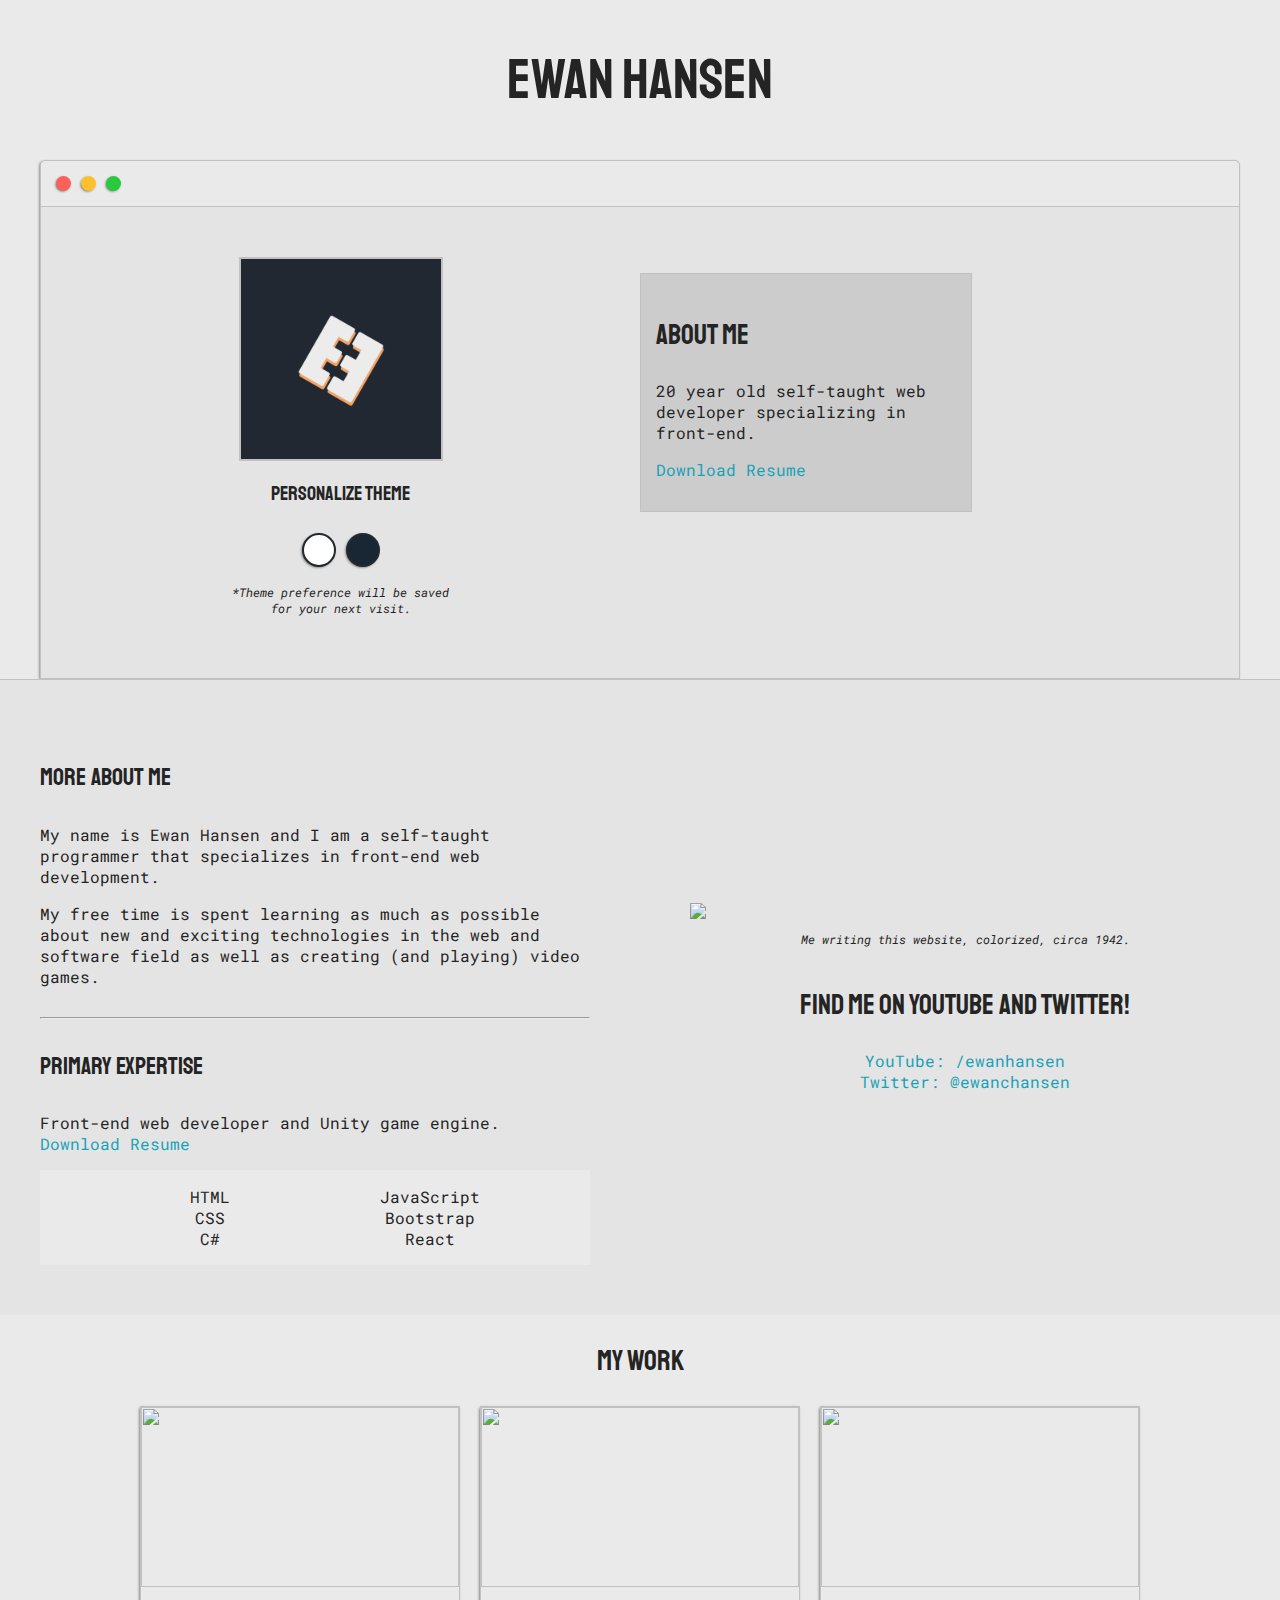
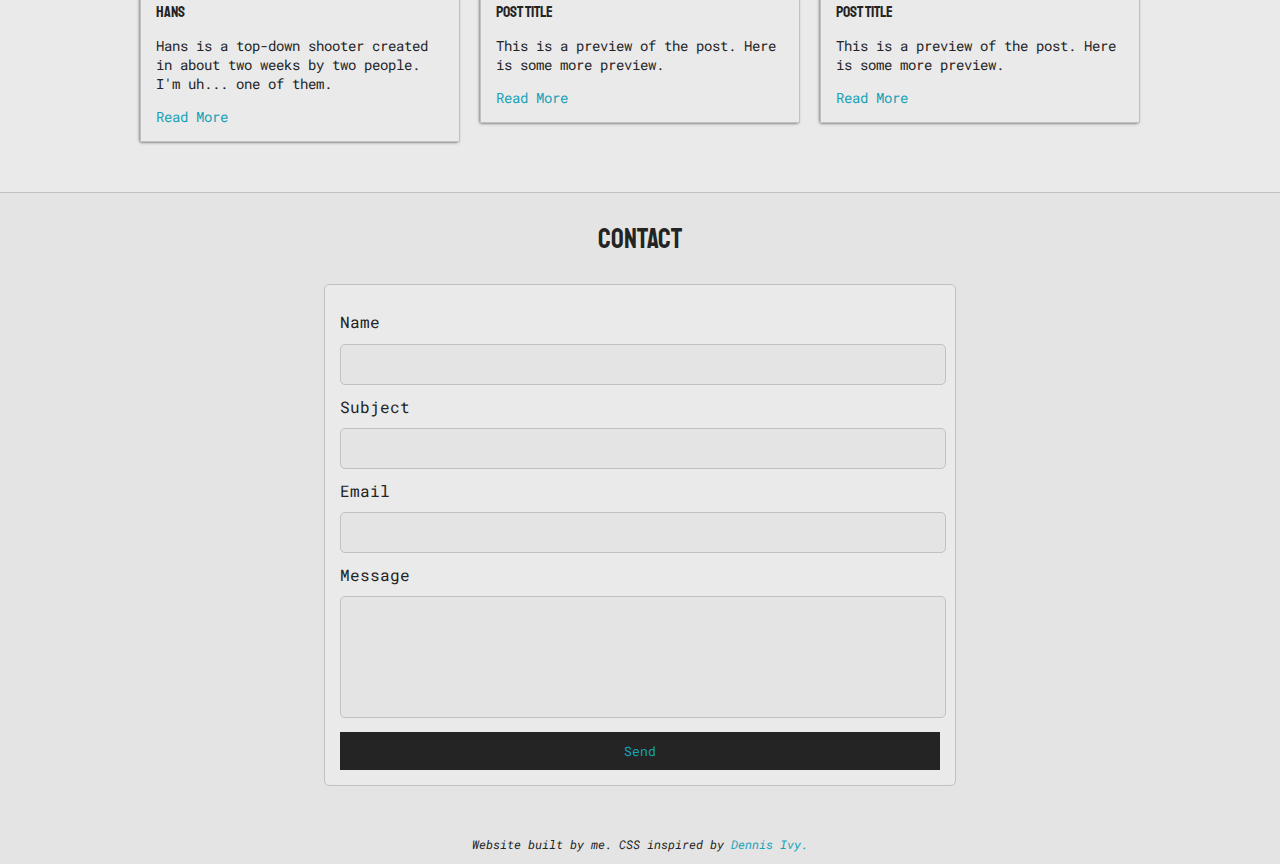
==== index.html @ c9f78cdf "Cosmetic and content changes." ====
<!DOCTYPE html>
<html lang="en">

<head>
  <title>Ewan Hansen</title>
  <meta name="viewport" content="width=device-width, initial-scale=1,
    maximum-scale-1, minimum-scale=1" />

  <link href="https://fonts.googleapis.com/css2?family=Questrial&display=swap" rel="stylesheet">

  <link href="https://fonts.googleapis.com/css2?family=Staatliches&display=swap" rel="stylesheet">

  <link href="https://fonts.googleapis.com/css2?family=Roboto+Mono:wght@500&display=swap" rel="stylesheet">

  <link href="https://fonts.googleapis.com/css2?family=Libre+Franklin:wght@200&display=swap" rel="stylesheet">

  <link rel="stylesheet" href="https://use.fontawesome.com/releases/v5.14.0/css/all.css"
    integrity="sha384-HzLeBuhoNPvSl5KYnjx0BT+WB0QEEqLprO+NBkkk5gbc67FTaL7XIGa2w1L0Xbgc" crossorigin="anonymous">

  <link rel="stylesheet" type="text/css" href="default.css">

  <link id="theme-style" rel="stylesheet" type="text/css" href="">

</head>

<body>

  <section class="s1">
    <div class="main-container">
      <div class="greeting-wrapper">
        <h1>Ewan Hansen</h1>

      </div>

      <div>
        <div class="intro-wrapper">
          <div class="nav-wrapper">
            <div class="dots-wrapper">
              <div id="dot-1" class="browser-dot"></div>
              <div id="dot-2" class="browser-dot"></div>
              <div id="dot-3" class="browser-dot"></div>
            </div>
            <ul id="navigation">
              <a target="_blank" href="https://github.com/ewanhansen" id="top-link" class="fab fa-github fa-2x"></a>
              <a target="_blank" href="./resume.pdf" id="top-link" class="far fa-file fa-2x"></a>
            </ul>
          </div>

          <div class=" left-column">
            <img id="profile_pic" src="images/ProfilePicture.png">
            <h5 style="text-align: center; line-height: 0;">Personalize Theme</h5>

            <div id="theme-options-wrapper">
              <div data-mode="light" id="light-mode" class="theme-dot"></div>
              <div data-mode="dark" id="dark-mode" class="theme-dot"></div>
            </div>

            <p id="settings-note">*Theme preference will be saved <br>for your next visit.</p>
          </div>

          <div class="right-column">
            <div id="preview">
              <h3>About Me</h3>
              <p>20 year old self-taught web developer specializing in front-end.</p>
              <a target="_blank" href="resume.pdf">Download Resume</a></p>
            </div>
          </div>
        </div>
      </div>
  </section>

  <section class="s2">
    <div class="main-container">
      <div class="about-wrapper">
        <div class="about-me">
          <h4>More about me</h4>
          <p>My name is Ewan Hansen and I am a self-taught programmer that specializes in
            front-end web development.</p>
          <p>My free time is spent learning as much as possible about new and exciting technologies in the web and
            software field
            as well as creating (and playing) video games.
          </p>

          <hr>

          <h4>Primary Expertise</h4>

          <p>Front-end web developer and Unity game engine. <br>
            <a target="_blank" href="resume.pdf">Download Resume</a></p>

          <div id="skills">
            <ul style="text-align: center;">
              <li>HTML</li>
              <li>CSS</li>
              <li>C#</li>
            </ul>
            <ul style="text-align: center;">
              <li>JavaScript</li>
              <li>Bootstrap</li>
              <li>React</li>
            </ul>
          </div>
        </div>
        <div class="social-links">
          <img id="social-image" src="images/coding.jpeg">
          <p id="settings-note">Me writing this website, colorized, circa 1942.</p>
          <h3>Find me on YouTube and Twitter!</h3>
          <a target="_blank" href="https://www.youtube.com/channel/UCRUcPsyM9E8rUXa4VDYY4qQ?">YouTube: /ewanhansen</a>
          <a target="_blank" href="https://twitter.com/ewanchansen">Twitter: @ewanchansen</a>
        </div>
      </div>
    </div>
  </section>
  <section class="s1">
    <div class="main-container">
      <h3 style="text-align: center;"">MY WORK</h3>
      <div class=" post-wrapper">
        <div>
          <div class="post">
            <img src="images/hans.gif" class="thumbnail">
            <div class="post-preview">
              <h6 class="post-title">Hans</h6>
              <p class="post-intro">Hans is a top-down shooter created in about two weeks by two people. I'm uh... one
                of them.
              </p>
              <a href="hans.html">Read More</a>
            </div>
          </div>
        </div>
        <div>
          <div class="post">
            <img src="images/coding.jpeg" class="thumbnail">
            <div class="post-preview">
              <h6 class="post-title">Post Title</h6>
              <p class="post-intro">This is a preview of the post.
                Here is some more preview.</p>
              <a href="#">Read More</a>
            </div>
          </div>
        </div>
        <div>
          <div class="post">
            <img src="images/coding.jpeg" class="thumbnail">
            <div class="post-preview">
              <h6 class="post-title">Post Title</h6>
              <p class="post-intro">This is a preview of the post.
                Here is some more preview.</p>
              <a href="#">Read More</a>
            </div>
          </div>
        </div>
    </div>
    </div>
  </section>

  <section class="s2">
    <div class="main-container">
      <h3 style="text-align: center;">Contact</h3>

      <form id="contact-form">
        <label>Name</label>
        <input class="input-field" type="text" name="name">

        <label>Subject</label>
        <input class="input-field" type="text" name="subject">

        <label>Email</label>
        <input class="input-field" type="message" name="email">

        <label>Message</label>
        <textarea class="input-field" name="message"></textarea>

        <input id="submit-btn" type="submit" value="Send">
      </form>
    </div>

    <p id="settings-note">Website built by me. CSS inspired by <a target="_blank"
        href="https://twitter.com/dennisivy11">Dennis Ivy.</a>
    </p>
  </section>



  <script type="text/javascript" src="ColorMode.js"></script>

</body>

</html>
---- default.css ----
:root {
    --mainColor: #eaeaea;
    --secondaryColor: rgb(228, 228, 228);

    --borderColor: #c1c1c1;

    --mainText:  rgb(36, 36, 36);
    --linkText: #17a2b8;
    --secondaryText: #4b5156;
    --previewBgColor: #eaeaea;

    --themeDotBorder: #24292e;
    --previewBg: rgba(0, 0, 0, 0.1);
    --btnColor: rgb(36, 36, 36);
}


html, body {
    padding: 0;
    margin: 0;
}

body * {
    transition: 0.3s;
}

h1, h2, h3, h4, h5, h6, strong {
    color: var(--mainText);
    font-family: 'Staatliches', monospace;
    font-weight: 300;
}

p, li, span, label, input, textarea {
    color: var(--mainText);
    font-family: 'Roboto Mono', monospace;
}

a {
    text-decoration: none;
    color: var(--linkText);
    font-family: 'Roboto Mono', monospace;
}

ul {
    list-style: none;
}

hr {
    margin-top: 30px;
    margin-bottom: 30px;
}

h1 { font-size: 56px; margin: 0;}
h2 { font-size: 36px;}
h3 { font-size: 28px;}
h4 { font-size: 24px;}
h5 { font-size: 20px;}
h6 { font-size: 16px;}

.s1 {
    background-color: var(--mainColor);
    border-bottom:1px solid var(--borderColor);
    overflow: auto;
}

.s2 {
    background-color: var(--secondaryColor);
    border-bottom-color:1px solid var(--borderColor);
    overflow: auto;
}

.main-container {
    width: 1200px;
    margin: 0 auto;
}

.body-background {
    background-color: var(--ma);
}

.greeting-wrapper {
    display: grid;
    text-align: center;
    align-content: center;
    min-height: 10em;
}

#top-link {
    color: var(--mainText);
    padding-left: 10px;
    margin: 0;
}

.intro-wrapper {
    background-color: var(--secondaryColor);
    border: 1px solid var(--borderColor);
    border-radius: 5px 5px 0 0;

    -webkit-box-shadow: -1px 1px 3px -1px rgba(0,0,0,0.75);
    -moz-box-shadow: -1px 1px 3px -1px rgba(0,0,0,0.75);
    box-shadow: -1px 1px 3px -1px rgba(0,0,0,0.75);

    display: grid;
    grid-template-columns: 1fr 1fr;
    grid-template-areas: 
        'nav-wrapper nav-wrapper'
        'left-column right-column'
    ;
}

.nav-wrapper {
    border-radius: 5px 5px 0 0;
    grid-area: nav-wrapper;
    border-bottom: 1px solid var(--borderColor);
    display: flex;
    justify-content: space-between;
    align-items: center;
    background-color: var(--mainColor);
}

#navigation a{
    color: var(--mainText);
}

#navigation {
    margin: 0px;
    padding: 10px;
}

#navigation li{
    display: inline-block;
    margin-right: 5px;
    margin-left: 5px;
}

.dots-wrapper {
    display: flex;
    padding: 10px;
}

#dot-1 {
    background-color: #fc6058;
}

#dot-2 {
    background-color: #fec02f;
}

#dot-3 {
    background-color: #2aca3e;
}

.browser-dot {
    background-color: black;
    height: 15px;
    width: 15px;
    border-radius: 50%;
    margin: 5px;

    -webkit-box-shadow: -1px 1px 3px -1px rgba(0,0,0,0.75);
    -moz-box-shadow: -1px 1px 3px -1px rgba(0,0,0,0.75);
    box-shadow: -1px 1px 3px -1px rgba(0,0,0,0.75);
}

.left-column{
    grid-area: left-column;
    padding-top: 50px;
    padding-bottom: 50px;
}

#profile_pic {
    display: block;
    margin: 0 auto;

    height: 200px;
    width: 200px;
    object-fit: cover;
    border: 2px solid var(--borderColor);
}

#theme-options-wrapper {
    display: flex;
    justify-content: center;
}

.theme-dot {
    height: 30px;
    width: 30px;
    background-color: black;
    border-radius: 50%;
    
    margin: 5px;
    border: 2px solid var(--themeDotBorder);

    -webkit-box-shadow: -1px 1px 3px -1px rgba(0,0,0,0.75);
    -moz-box-shadow: -1px 1px 3px -1px rgba(0,0,0,0.75);
    box-shadow: -1px 1px 3px -1px rgba(0,0,0,0.75);  

    cursor: pointer;
}

.theme-dot:hover {
    border-width: 5px;
}

#light-mode {
    background-color: #fff;
}

#dark-mode {
    background-color: #192734;
}

#settings-note {
    font-size: 12px;
    font-style: italic;
    text-align: center;
}

.right-column {
    grid-area: right-column;
    display: grid;
    align-content: center;

    padding-top: 50px;
    padding-bottom: 150px;
}

#preview-shadow {
    background-color: var(--previewShadow);
    width: 300px;
    height: 180px;
    padding-left: 30px;
    padding-top: 30px;
}

#preview {
    width: 300px;
    border: 1.5px solid var(--borderColor);
    background-color: var(--previewBg);
    padding: 15px;
    position: relative;
}

@media screen and (max-width: 1200px) {
    .main-container {
        width: 95%;
    }
}

.about-wrapper {
    display: grid;
    grid-template-columns: repeat(auto-fit, minmax(320px, 1fr));
    padding-top: 50px;
    padding-bottom: 50px;
    gap: 100px;
}

#skills {
    display: flex;
    justify-content: space-evenly;
    background-color: var(--mainColor);
}

.social-links {
    display: grid;
    align-content: center;
    text-align: center;
}

#social-image {
    width: 100%;
}

.post-wrapper {
    display: grid;
    grid-template-columns: repeat(auto-fit, 320px);
    gap: 20px;
    padding-bottom: 50px;
    font-size: 14px;
    justify-content: center;
}

.post {
    border: 1px solid var(--borderColor);
    -webkit-box-shadow: -1px 1px 3px -1px rgba(0,0,0,0.75);
    -moz-box-shadow: -1px 1px 3px -1px rgba(0,0,0,0.75);
    box-shadow: -1px 1px 3px -1px rgba(0,0,0,0.75);  
}

.thumbnail {
    display: block;
    width: 100%;
    height: 180px;
    object-fit: cover;
}

.post-preview {
    background-color: var(--previewBgColor);
    padding: 15px;
}

.post-title {
    color: var(--mainText);
    margin: 0rem;
}

.pos-intro {
    color: #4b5156;
    font-size: 16px;
}

#contact-form {
    display: block;
    max-width: 600px;
    margin: 0 auto;
    border: 1px solid var(--borderColor);
    padding: 15px;
    border-radius: 5px;
    background-color: var(--mainColor);
    margin-bottom: 50px;
}

#contact-form label{
    line-height: 2.7em;
}

#contact-form textarea {
    min-height: 100px;
    font-size: 14px;
    resize: none;
}

.input-field {
    width: 100%;
    padding-top: 10px;
    padding-bottom: 10px;
    background-color: var(--secondaryColor);
    border-radius: 5px;
    border: 1px solid var(--borderColor);
    font-size: 14px;
}

#submit-btn {
    margin-top: 10px;
    width: 100%;
    padding-top: 10px;
    padding-bottom: 10px;
    color: var(--linkText);
    background-color: var(--btnColor);
    border: none;
}

@media screen and (max-width: 800px) {
    .intro-wrapper {
        grid-template-columns: 1fr;
        grid-template-areas: 
            'nav-wrapper'
            'left-column'
            'right-column'
        ;
    }

    .right-column {
        justify-content: center;
    }

    #preview {
        align-self: center;
        max-width: 240px;
    }
}
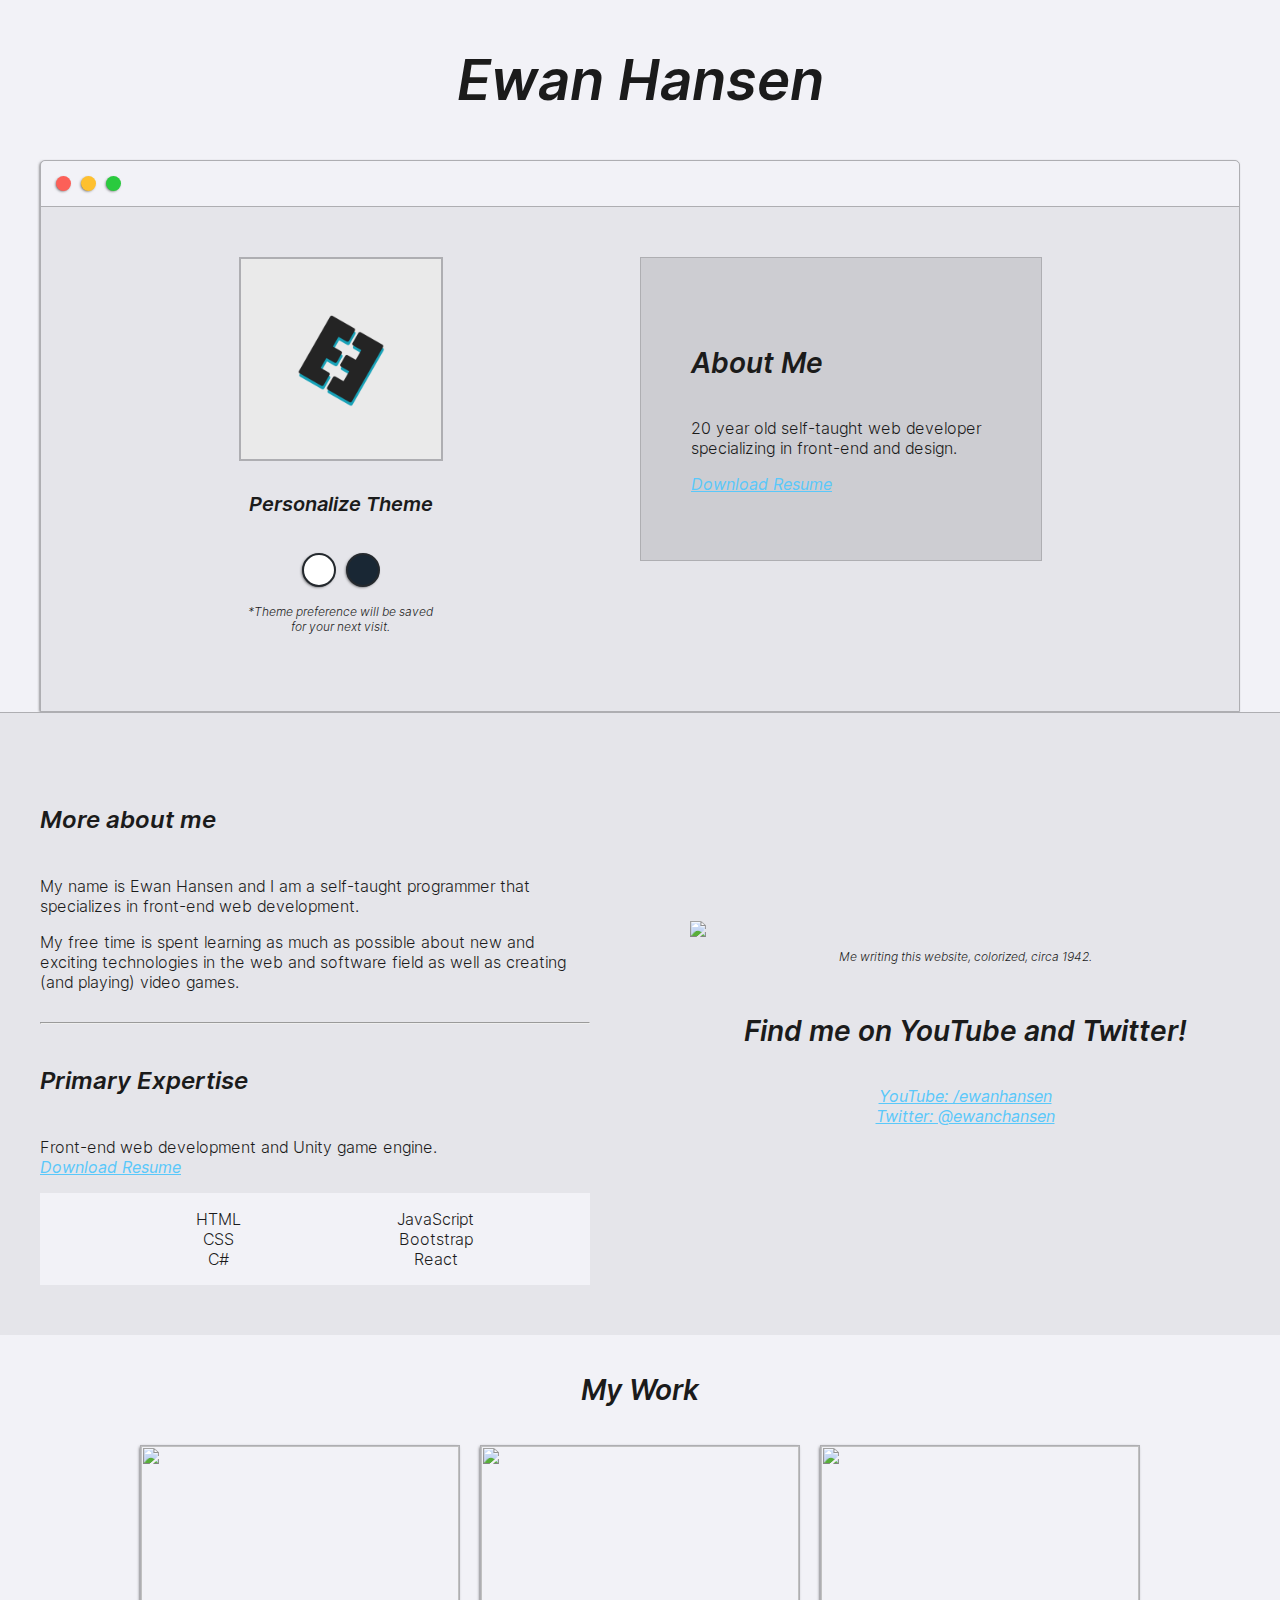
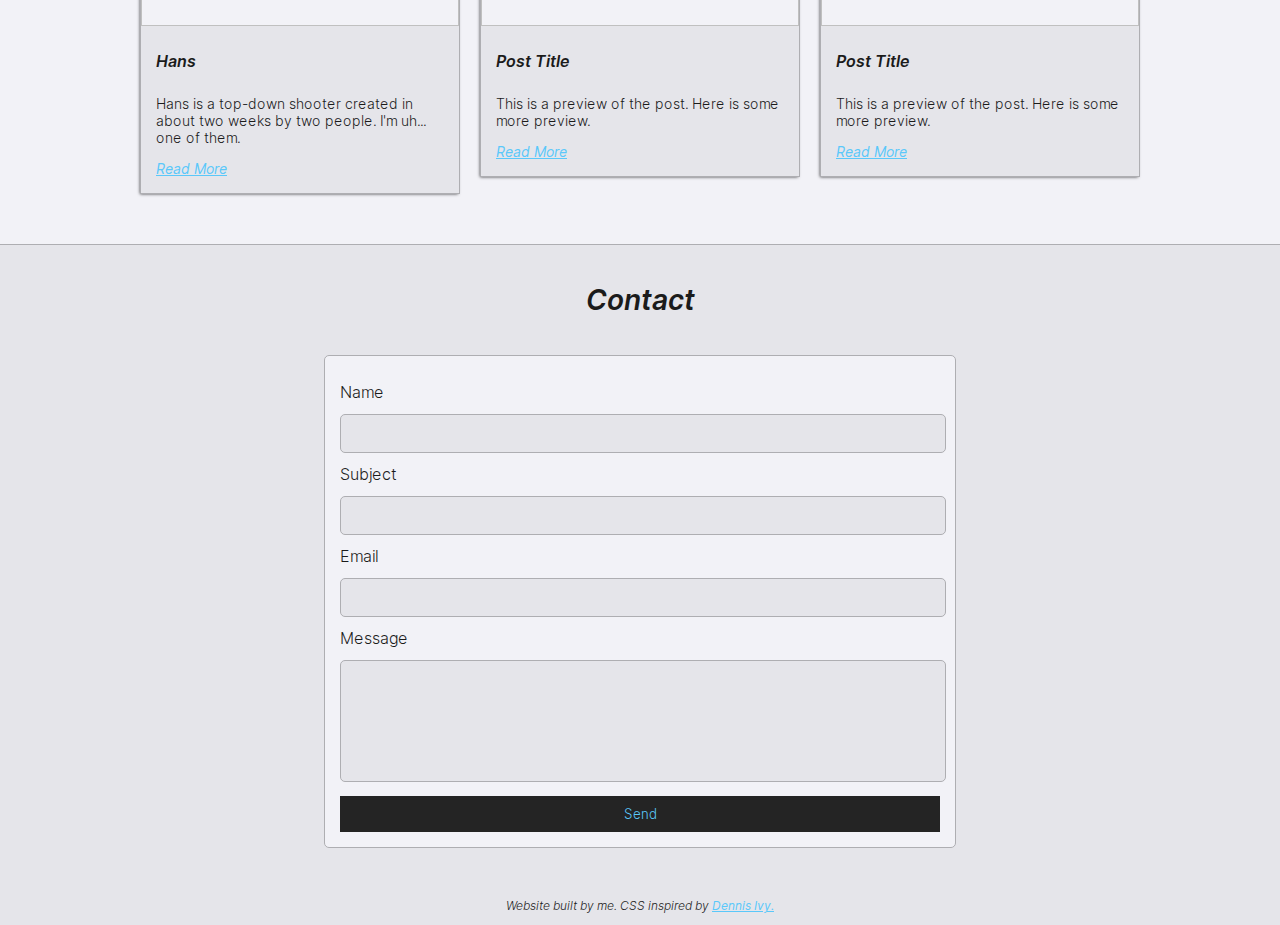
==== commit 1260700d: "Updated to Great Value San Francisco." ====
--- a/index.html
+++ b/index.html
@@ -17,8 +17,8 @@
   <link rel="stylesheet" href="https://use.fontawesome.com/releases/v5.14.0/css/all.css"
     integrity="sha384-HzLeBuhoNPvSl5KYnjx0BT+WB0QEEqLprO+NBkkk5gbc67FTaL7XIGa2w1L0Xbgc" crossorigin="anonymous">
 
+  <link rel="stylesheet" href="./fonts/inter.css">
   <link rel="stylesheet" type="text/css" href="default.css">
-
   <link id="theme-style" rel="stylesheet" type="text/css" href="">
 
 </head>
@@ -47,7 +47,7 @@
           </div>
 
           <div class=" left-column">
-            <img id="profile_pic" src="images/ProfilePicture.png">
+            <img id="profile_pic" src="images/ProfilePictureInverted.png">
             <h5 style="text-align: center; line-height: 0;">Personalize Theme</h5>
 
             <div id="theme-options-wrapper">
@@ -61,7 +61,7 @@
           <div class="right-column">
             <div id="preview">
               <h3>About Me</h3>
-              <p>20 year old self-taught web developer specializing in front-end.</p>
+              <p>20 year old self-taught web developer specializing in front-end and design.</p>
               <a target="_blank" href="resume.pdf">Download Resume</a></p>
             </div>
           </div>
@@ -85,7 +85,7 @@
 
           <h4>Primary Expertise</h4>
 
-          <p>Front-end web developer and Unity game engine. <br>
+          <p>Front-end web development and Unity game engine. <br>
             <a target="_blank" href="resume.pdf">Download Resume</a></p>
 
           <div id="skills">
@@ -113,7 +113,7 @@
   </section>
   <section class="s1">
     <div class="main-container">
-      <h3 style="text-align: center;"">MY WORK</h3>
+      <h3 style="text-align: center;"">My Work</h3>
       <div class=" post-wrapper">
         <div>
           <div class="post">
--- a/fonts/inter.css
+++ b/fonts/inter.css
@@ -0,0 +1,180 @@
+@font-face {
+  font-family: 'Inter';
+  font-style:  normal;
+  font-weight: 100;
+  font-display: swap;
+  src: url("Inter-Thin.woff2?v=3.15") format("woff2"),
+       url("Inter-Thin.woff?v=3.15") format("woff");
+}
+@font-face {
+  font-family: 'Inter';
+  font-style:  italic;
+  font-weight: 100;
+  font-display: swap;
+  src: url("Inter-ThinItalic.woff2?v=3.15") format("woff2"),
+       url("Inter-ThinItalic.woff?v=3.15") format("woff");
+}
+
+@font-face {
+  font-family: 'Inter';
+  font-style:  normal;
+  font-weight: 200;
+  font-display: swap;
+  src: url("Inter-ExtraLight.woff2?v=3.15") format("woff2"),
+       url("Inter-ExtraLight.woff?v=3.15") format("woff");
+}
+@font-face {
+  font-family: 'Inter';
+  font-style:  italic;
+  font-weight: 200;
+  font-display: swap;
+  src: url("Inter-ExtraLightItalic.woff2?v=3.15") format("woff2"),
+       url("Inter-ExtraLightItalic.woff?v=3.15") format("woff");
+}
+
+@font-face {
+  font-family: 'Inter';
+  font-style:  normal;
+  font-weight: 300;
+  font-display: swap;
+  src: url("Inter-Light.woff2?v=3.15") format("woff2"),
+       url("Inter-Light.woff?v=3.15") format("woff");
+}
+@font-face {
+  font-family: 'Inter';
+  font-style:  italic;
+  font-weight: 300;
+  font-display: swap;
+  src: url("Inter-LightItalic.woff2?v=3.15") format("woff2"),
+       url("Inter-LightItalic.woff?v=3.15") format("woff");
+}
+
+@font-face {
+  font-family: 'Inter';
+  font-style:  normal;
+  font-weight: 400;
+  font-display: swap;
+  src: url("Inter-Regular.woff2?v=3.15") format("woff2"),
+       url("Inter-Regular.woff?v=3.15") format("woff");
+}
+@font-face {
+  font-family: 'Inter';
+  font-style:  italic;
+  font-weight: 400;
+  font-display: swap;
+  src: url("Inter-Italic.woff2?v=3.15") format("woff2"),
+       url("Inter-Italic.woff?v=3.15") format("woff");
+}
+
+@font-face {
+  font-family: 'Inter';
+  font-style:  normal;
+  font-weight: 500;
+  font-display: swap;
+  src: url("Inter-Medium.woff2?v=3.15") format("woff2"),
+       url("Inter-Medium.woff?v=3.15") format("woff");
+}
+@font-face {
+  font-family: 'Inter';
+  font-style:  italic;
+  font-weight: 500;
+  font-display: swap;
+  src: url("Inter-MediumItalic.woff2?v=3.15") format("woff2"),
+       url("Inter-MediumItalic.woff?v=3.15") format("woff");
+}
+
+@font-face {
+  font-family: 'Inter';
+  font-style:  normal;
+  font-weight: 600;
+  font-display: swap;
+  src: url("Inter-SemiBold.woff2?v=3.15") format("woff2"),
+       url("Inter-SemiBold.woff?v=3.15") format("woff");
+}
+@font-face {
+  font-family: 'Inter';
+  font-style:  italic;
+  font-weight: 600;
+  font-display: swap;
+  src: url("Inter-SemiBoldItalic.woff2?v=3.15") format("woff2"),
+       url("Inter-SemiBoldItalic.woff?v=3.15") format("woff");
+}
+
+@font-face {
+  font-family: 'Inter';
+  font-style:  normal;
+  font-weight: 700;
+  font-display: swap;
+  src: url("Inter-Bold.woff2?v=3.15") format("woff2"),
+       url("Inter-Bold.woff?v=3.15") format("woff");
+}
+@font-face {
+  font-family: 'Inter';
+  font-style:  italic;
+  font-weight: 700;
+  font-display: swap;
+  src: url("Inter-BoldItalic.woff2?v=3.15") format("woff2"),
+       url("Inter-BoldItalic.woff?v=3.15") format("woff");
+}
+
+@font-face {
+  font-family: 'Inter';
+  font-style:  normal;
+  font-weight: 800;
+  font-display: swap;
+  src: url("Inter-ExtraBold.woff2?v=3.15") format("woff2"),
+       url("Inter-ExtraBold.woff?v=3.15") format("woff");
+}
+@font-face {
+  font-family: 'Inter';
+  font-style:  italic;
+  font-weight: 800;
+  font-display: swap;
+  src: url("Inter-ExtraBoldItalic.woff2?v=3.15") format("woff2"),
+       url("Inter-ExtraBoldItalic.woff?v=3.15") format("woff");
+}
+
+@font-face {
+  font-family: 'Inter';
+  font-style:  normal;
+  font-weight: 900;
+  font-display: swap;
+  src: url("Inter-Black.woff2?v=3.15") format("woff2"),
+       url("Inter-Black.woff?v=3.15") format("woff");
+}
+@font-face {
+  font-family: 'Inter';
+  font-style:  italic;
+  font-weight: 900;
+  font-display: swap;
+  src: url("Inter-BlackItalic.woff2?v=3.15") format("woff2"),
+       url("Inter-BlackItalic.woff?v=3.15") format("woff");
+}
+
+/* -------------------------------------------------------
+Variable font.
+Usage:
+
+  html { font-family: 'Inter', sans-serif; }
+  @supports (font-variation-settings: normal) {
+    html { font-family: 'Inter var', sans-serif; }
+  }
+*/
+@font-face {
+  font-family: 'Inter var';
+  font-weight: 100 900;
+  font-display: swap;
+  font-style: normal;
+  font-named-instance: 'Regular';
+  src: url("Inter-roman.var.woff2?v=3.15") format("woff2");
+}
+@font-face {
+  font-family: 'Inter var';
+  font-weight: 100 900;
+  font-display: swap;
+  font-style: italic;
+  font-named-instance: 'Italic';
+  src: url("Inter-italic.var.woff2?v=3.15") format("woff2");
+}
+
+
--- a/default.css
+++ b/default.css
@@ -1,17 +1,22 @@
 :root {
-    --mainColor: #eaeaea;
-    --secondaryColor: rgb(228, 228, 228);
-
-    --borderColor: #c1c1c1;
-
-    --mainText:  rgb(36, 36, 36);
-    --linkText: #17a2b8;
+    --mainColor:rgb(242, 242, 247);
+    --secondaryColor: rgb(229, 229, 234);
+
+    --borderColor: rgb(174, 174, 178);
+
+    --mainText:  rgb(27, 27, 27);
+    --linkText: rgb(90, 200, 250);
     --secondaryText: #4b5156;
-    --previewBgColor: #eaeaea;
+    --previewBgColor: rgb(229, 229, 234);
 
     --themeDotBorder: #24292e;
     --previewBg: rgba(0, 0, 0, 0.1);
     --btnColor: rgb(36, 36, 36);
+
+    --redDotColor: rgb(255, 59, 48);
+    --orangeDotColor: rgb(255, 149, 0);
+    --greenDotColor: rgb(52, 199, 89); 
+
 }
 
 
@@ -23,22 +28,35 @@
 body * {
     transition: 0.3s;
 }
-
-h1, h2, h3, h4, h5, h6, strong {
-    color: var(--mainText);
-    font-family: 'Staatliches', monospace;
+h1{
+    color: var(--mainText);
+    font-family: Inter;
+    font-weight: 600;
+    font-style: oblique;
+}
+
+h2, h3, h4, h5, h6, strong {
+    font-style: oblique;
+    color: var(--mainText);
+    font-family: Inter;
+    font-weight: 600;
+    padding-top: 10px;
+    padding-bottom: 10px;
+    
+}
+
+p, li, span, label, input, textarea {
+    color: var(--mainText);
+    font-family: Inter;
     font-weight: 300;
 }
 
-p, li, span, label, input, textarea {
-    color: var(--mainText);
-    font-family: 'Roboto Mono', monospace;
-}
-
 a {
-    text-decoration: none;
+    text-decoration: underline;
+    font-style: italic;
     color: var(--linkText);
-    font-family: 'Roboto Mono', monospace;
+    font-family: Inter;
+    font-weight: 400;
 }
 
 ul {
@@ -86,8 +104,10 @@
 }
 
 #top-link {
+    text-decoration: none;
     color: var(--mainText);
     padding-left: 10px;
+    padding-right: 10px;
     margin: 0;
 }
 
@@ -238,7 +258,7 @@
     width: 300px;
     border: 1.5px solid var(--borderColor);
     background-color: var(--previewBg);
-    padding: 15px;
+    padding: 50px;
     position: relative;
 }
 
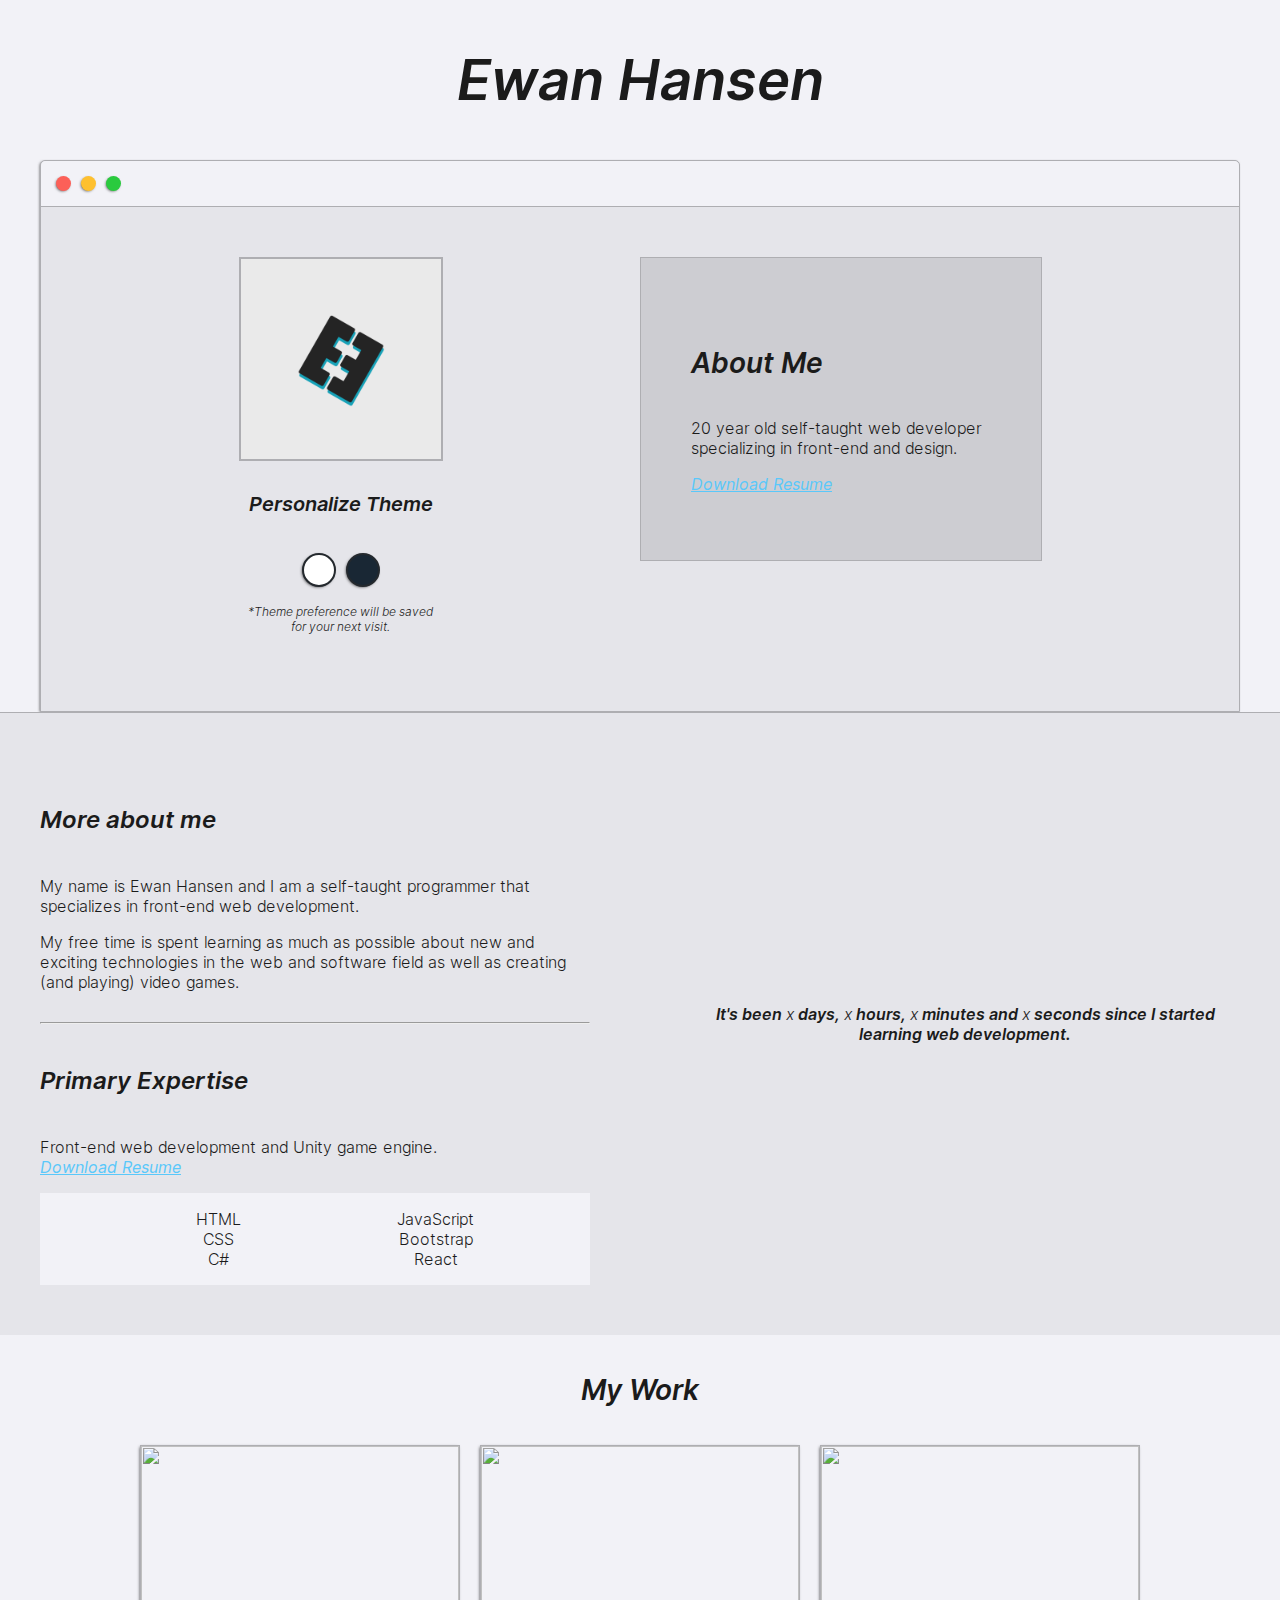
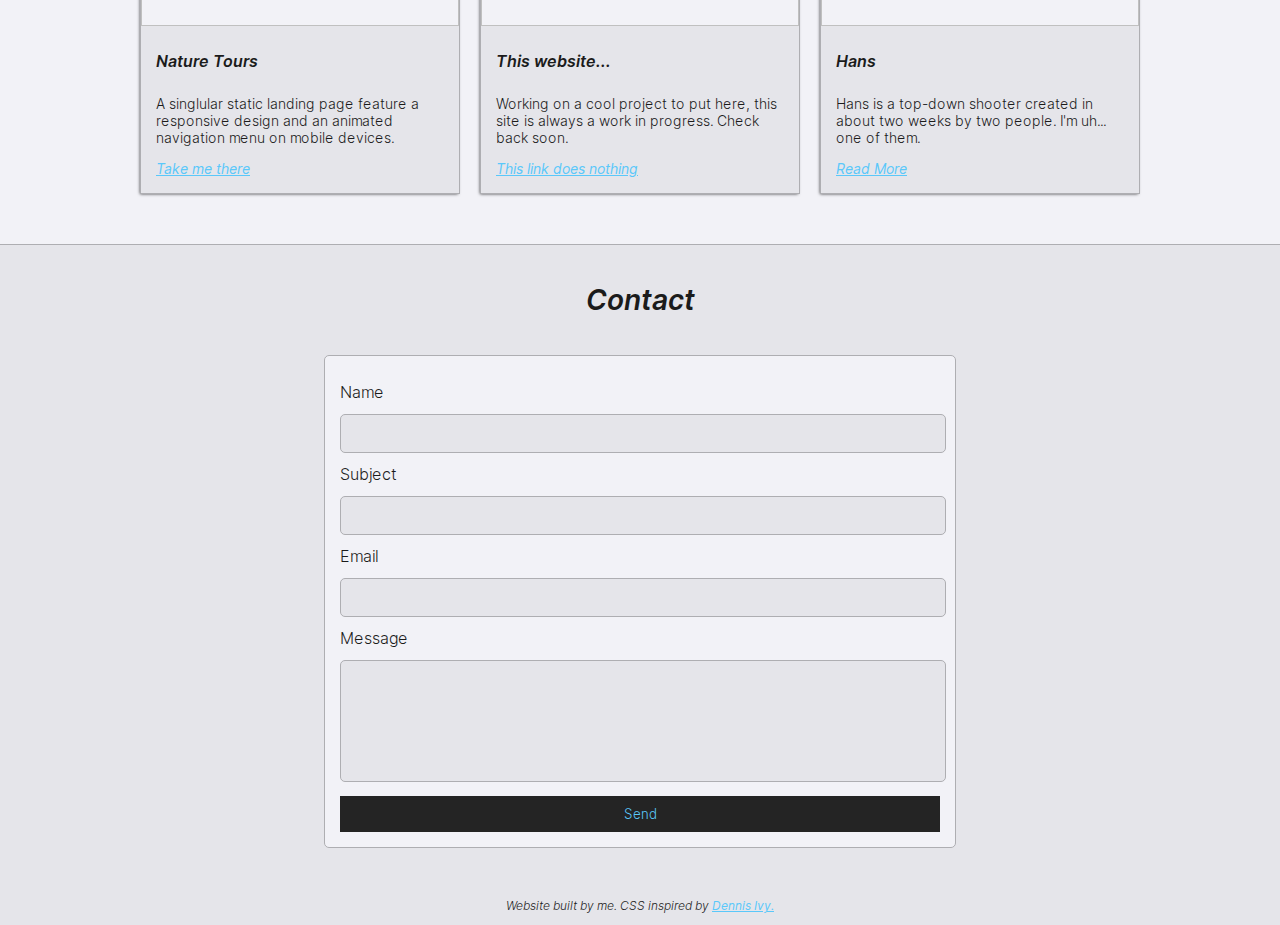
==== commit f85bf578: "Merge branch 'master' of https://github.com/ewanhansen/ewanhansen.github.io" ====
--- a/index.html
+++ b/index.html
@@ -102,19 +102,42 @@
           </div>
         </div>
         <div class="social-links">
-          <img id="social-image" src="images/coding.jpeg">
-          <p id="settings-note">Me writing this website, colorized, circa 1942.</p>
-          <h3>Find me on YouTube and Twitter!</h3>
-          <a target="_blank" href="https://www.youtube.com/channel/UCRUcPsyM9E8rUXa4VDYY4qQ?">YouTube: /ewanhansen</a>
-          <a target="_blank" href="https://twitter.com/ewanchansen">Twitter: @ewanchansen</a>
+          <div class="timer">
+            <h6>It's been <span id="days-display">x</span> days, <span id="hours-display">x</span> hours, <span
+                id="minutes-display">x</span> minutes and <span id="seconds-display">x</span> seconds since I
+              started<br>
+              learning web development.</h6>
+          </div>
         </div>
       </div>
-    </div>
   </section>
   <section class="s1">
     <div class="main-container">
       <h3 style="text-align: center;"">My Work</h3>
       <div class=" post-wrapper">
+        <div>
+          <div class="post">
+            <img src="images/nature-site-screenshot.png" class="thumbnail">
+            <div class="post-preview">
+              <h6 class="post-title">Nature Tours</h6>
+              <p class="post-intro">A singlular static landing page feature a responsive design and an animated
+                navigation
+                menu on mobile devices.</p>
+              <a href="./nature-site/index.html">Take me there</a>
+            </div>
+          </div>
+        </div>
+        <div>
+          <div class="post">
+            <img src="images/this-site-screenshot.png" class="thumbnail">
+            <div class="post-preview">
+              <h6 class="post-title">This website...</h6>
+              <p class="post-intro">Working on a cool project to put here, this site is always a work in progress. Check
+                back soon.</p>
+              <a href="#">This link does nothing</a>
+            </div>
+          </div>
+        </div>
         <div>
           <div class="post">
             <img src="images/hans.gif" class="thumbnail">
@@ -124,28 +147,6 @@
                 of them.
               </p>
               <a href="hans.html">Read More</a>
-            </div>
-          </div>
-        </div>
-        <div>
-          <div class="post">
-            <img src="images/coding.jpeg" class="thumbnail">
-            <div class="post-preview">
-              <h6 class="post-title">Post Title</h6>
-              <p class="post-intro">This is a preview of the post.
-                Here is some more preview.</p>
-              <a href="#">Read More</a>
-            </div>
-          </div>
-        </div>
-        <div>
-          <div class="post">
-            <img src="images/coding.jpeg" class="thumbnail">
-            <div class="post-preview">
-              <h6 class="post-title">Post Title</h6>
-              <p class="post-intro">This is a preview of the post.
-                Here is some more preview.</p>
-              <a href="#">Read More</a>
             </div>
           </div>
         </div>
@@ -182,6 +183,7 @@
 
 
   <script type="text/javascript" src="ColorMode.js"></script>
+  <script src="./Timer.js"></script>
 
 </body>
 
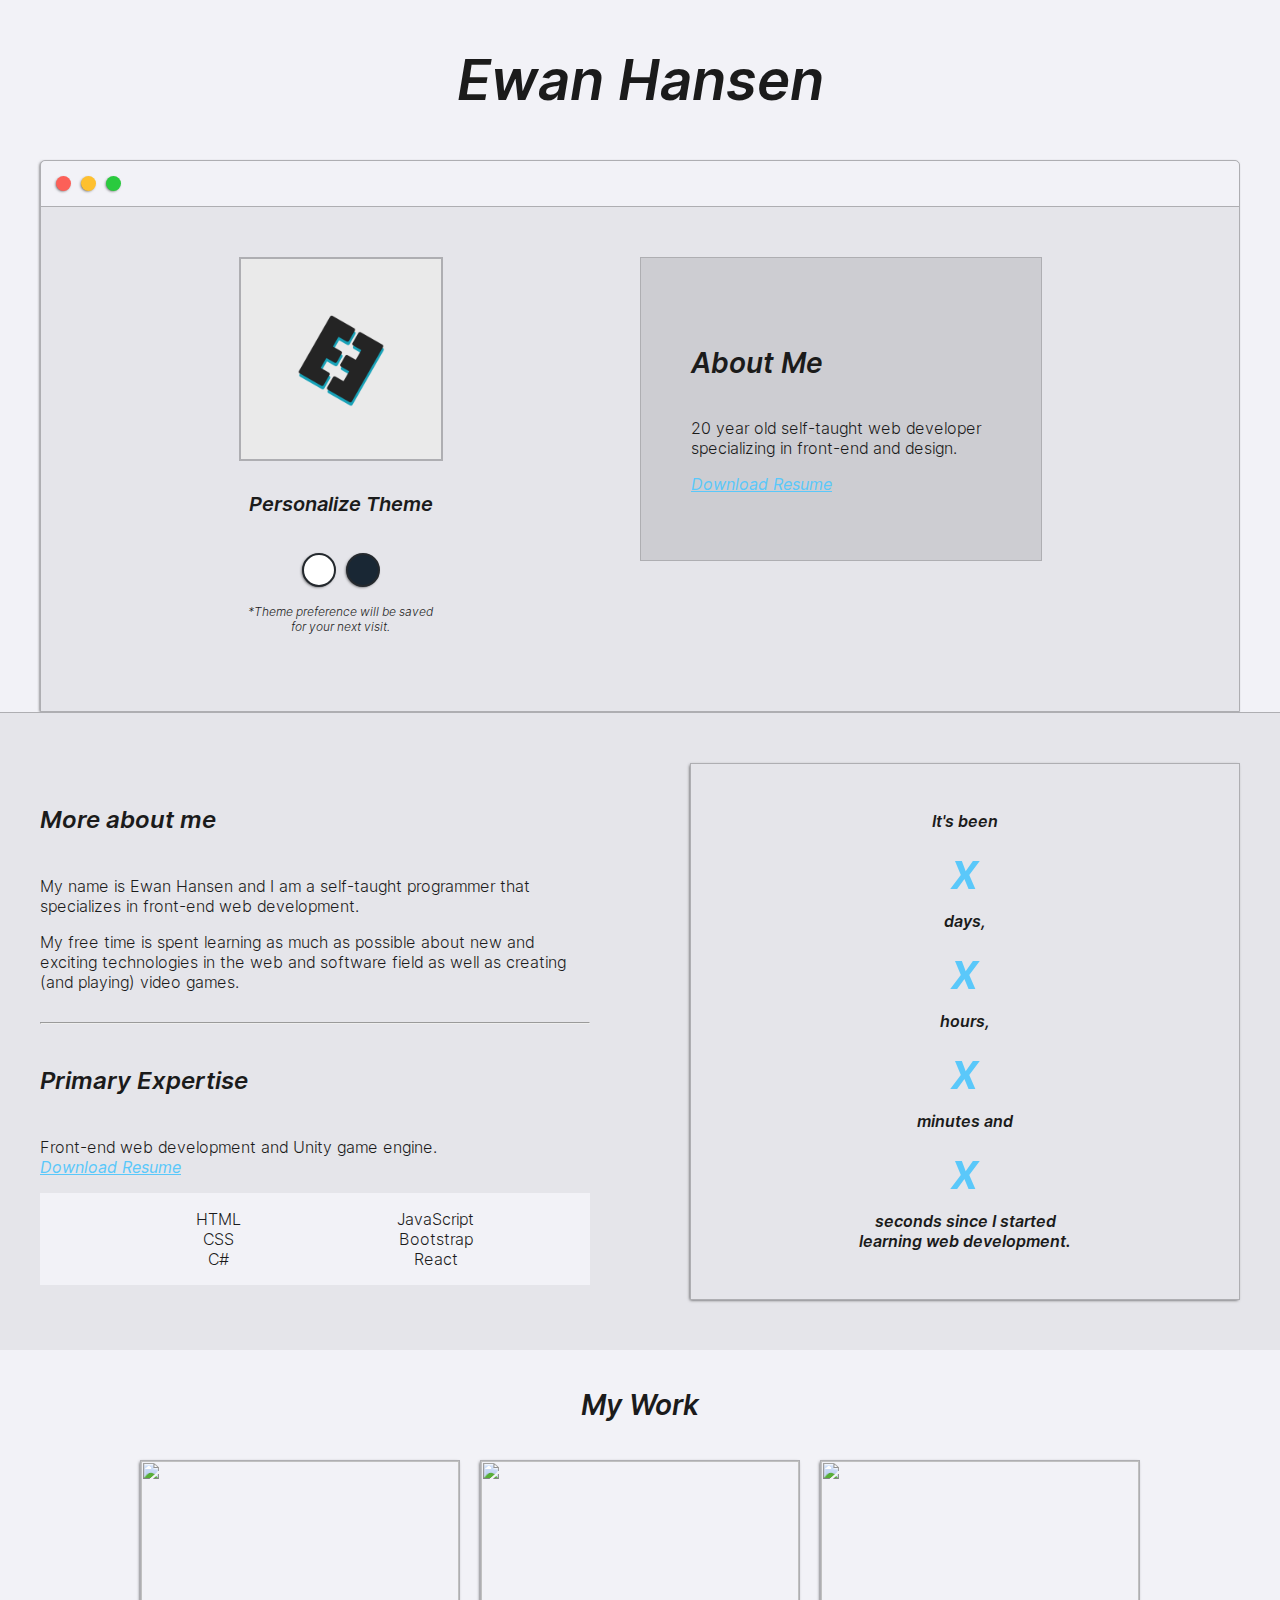
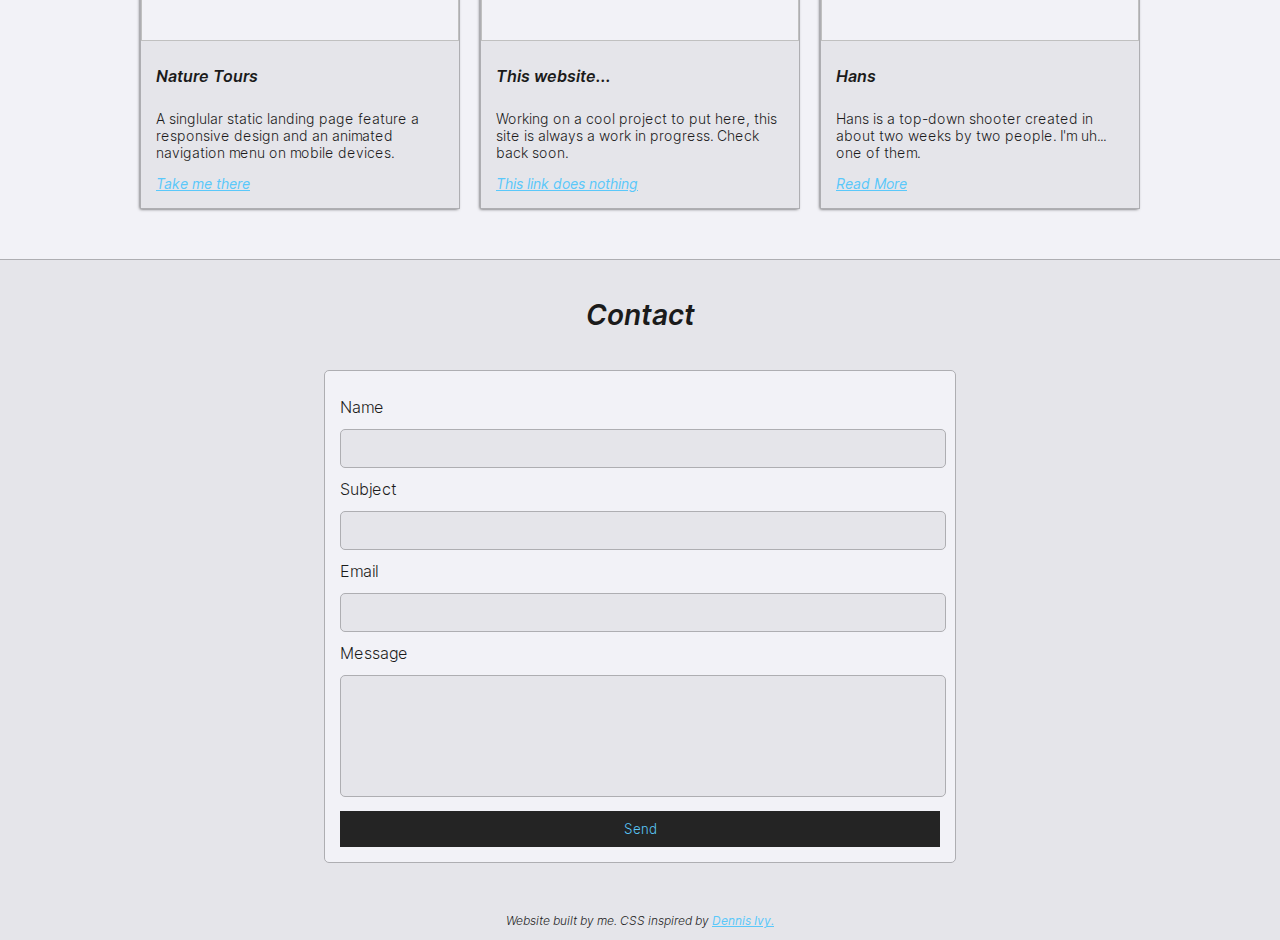
==== commit 094e86b2: "Added preloader." ====
--- a/index.html
+++ b/index.html
@@ -6,6 +6,8 @@
   <meta name="viewport" content="width=device-width, initial-scale=1,
     maximum-scale-1, minimum-scale=1" />
 
+  <script src="https://ajax.googleapis.com/ajax/libs/jquery/3.5.1/jquery.min.js"></script>
+
   <link href="https://fonts.googleapis.com/css2?family=Questrial&display=swap" rel="stylesheet">
 
   <link href="https://fonts.googleapis.com/css2?family=Staatliches&display=swap" rel="stylesheet">
@@ -21,9 +23,13 @@
   <link rel="stylesheet" type="text/css" href="default.css">
   <link id="theme-style" rel="stylesheet" type="text/css" href="">
 
+  <script src="https://ajax.googleapis.com/ajax/libs/jquery/3.5.1/jquery.min.js"></script>
+
 </head>
 
 <body>
+
+
 
   <section class="s1">
     <div class="main-container">
@@ -117,7 +123,7 @@
       <div class=" post-wrapper">
         <div>
           <div class="post">
-            <img src="images/nature-site-screenshot.png" class="thumbnail">
+            <img loading="lazy" src="images/nature-site-screenshot.png" class="thumbnail">
             <div class="post-preview">
               <h6 class="post-title">Nature Tours</h6>
               <p class="post-intro">A singlular static landing page feature a responsive design and an animated
@@ -129,7 +135,7 @@
         </div>
         <div>
           <div class="post">
-            <img src="images/this-site-screenshot.png" class="thumbnail">
+            <img loading="lazy" src="images/this-site-screenshot.png" class="thumbnail">
             <div class="post-preview">
               <h6 class="post-title">This website...</h6>
               <p class="post-intro">Working on a cool project to put here, this site is always a work in progress. Check
@@ -140,7 +146,7 @@
         </div>
         <div>
           <div class="post">
-            <img src="images/hans.gif" class="thumbnail">
+            <img loading="lazy" src="images/hans.gif" class="thumbnail">
             <div class="post-preview">
               <h6 class="post-title">Hans</h6>
               <p class="post-intro">Hans is a top-down shooter created in about two weeks by two people. I'm uh... one
@@ -180,7 +186,15 @@
     </p>
   </section>
 
-
+  <div class="loader-wrapper">
+    <span class="loader"><span class="loader-inner"></span></span>
+  </div>
+
+  <script>
+    $(window).on("load", function () {
+      $(".loader-wrapper").fadeOut("slow");
+    });
+  </script>
 
   <script type="text/javascript" src="ColorMode.js"></script>
   <script src="./Timer.js"></script>
--- a/default.css
+++ b/default.css
@@ -280,6 +280,27 @@
     display: flex;
     justify-content: space-evenly;
     background-color: var(--mainColor);
+}
+
+.timer{
+    border: 1px solid var(--borderColor);
+    -webkit-box-shadow: -1px 1px 3px -1px rgba(0,0,0,0.75);
+    -moz-box-shadow: -1px 1px 3px -1px rgba(0,0,0,0.75);
+    box-shadow: -1px 1px 3px -1px rgba(0,0,0,0.75);
+
+}
+
+.timer span{
+    display: flex;
+    flex-direction: column;
+    color: var(--linkText);
+    font-style: oblique;
+    font-family: Inter;
+    font-weight: 600;
+    font-size: 50px;
+    padding-top: 10px;
+    padding-bottom: 10px;
+    
 }
 
 .social-links {
@@ -371,6 +392,47 @@
     border: none;
 }
 
+.loader-wrapper {
+    width: 100%;
+    height: 100%;
+    position: fixed;
+    top: 0;
+    left: 0;
+    background-color: var(--mainColor);
+    display:flex;
+    justify-content: center;
+    align-items: center;
+  }
+  .loader {
+    display: inline-block;
+    width: 30px;
+    height: 30px;
+    position: relative;
+    border: 4px solid var(--mainText);
+    animation: loader 2s infinite ease;
+  }
+  .loader-inner {
+    vertical-align: top;
+    display: inline-block;
+    width: 100%;
+    background-color: var(--linkText);
+    animation: loader-inner 2s infinite ease-in;
+  }
+  @keyframes loader {
+    0% { transform: rotate(0deg);}
+    25% { transform: rotate(180deg);}
+    50% { transform: rotate(180deg);}
+    75% { transform: rotate(360deg);}
+    100% { transform: rotate(360deg);}
+  }
+  @keyframes loader-inner {
+    0% { height: 0%;}
+    25% { height: 0%;}
+    50% { height: 100%;}
+    75% { height: 100%;}
+    100% { height: 0%;}
+  }
+
 @media screen and (max-width: 800px) {
     .intro-wrapper {
         grid-template-columns: 1fr;
@@ -389,4 +451,5 @@
         align-self: center;
         max-width: 240px;
     }
-}+}
+
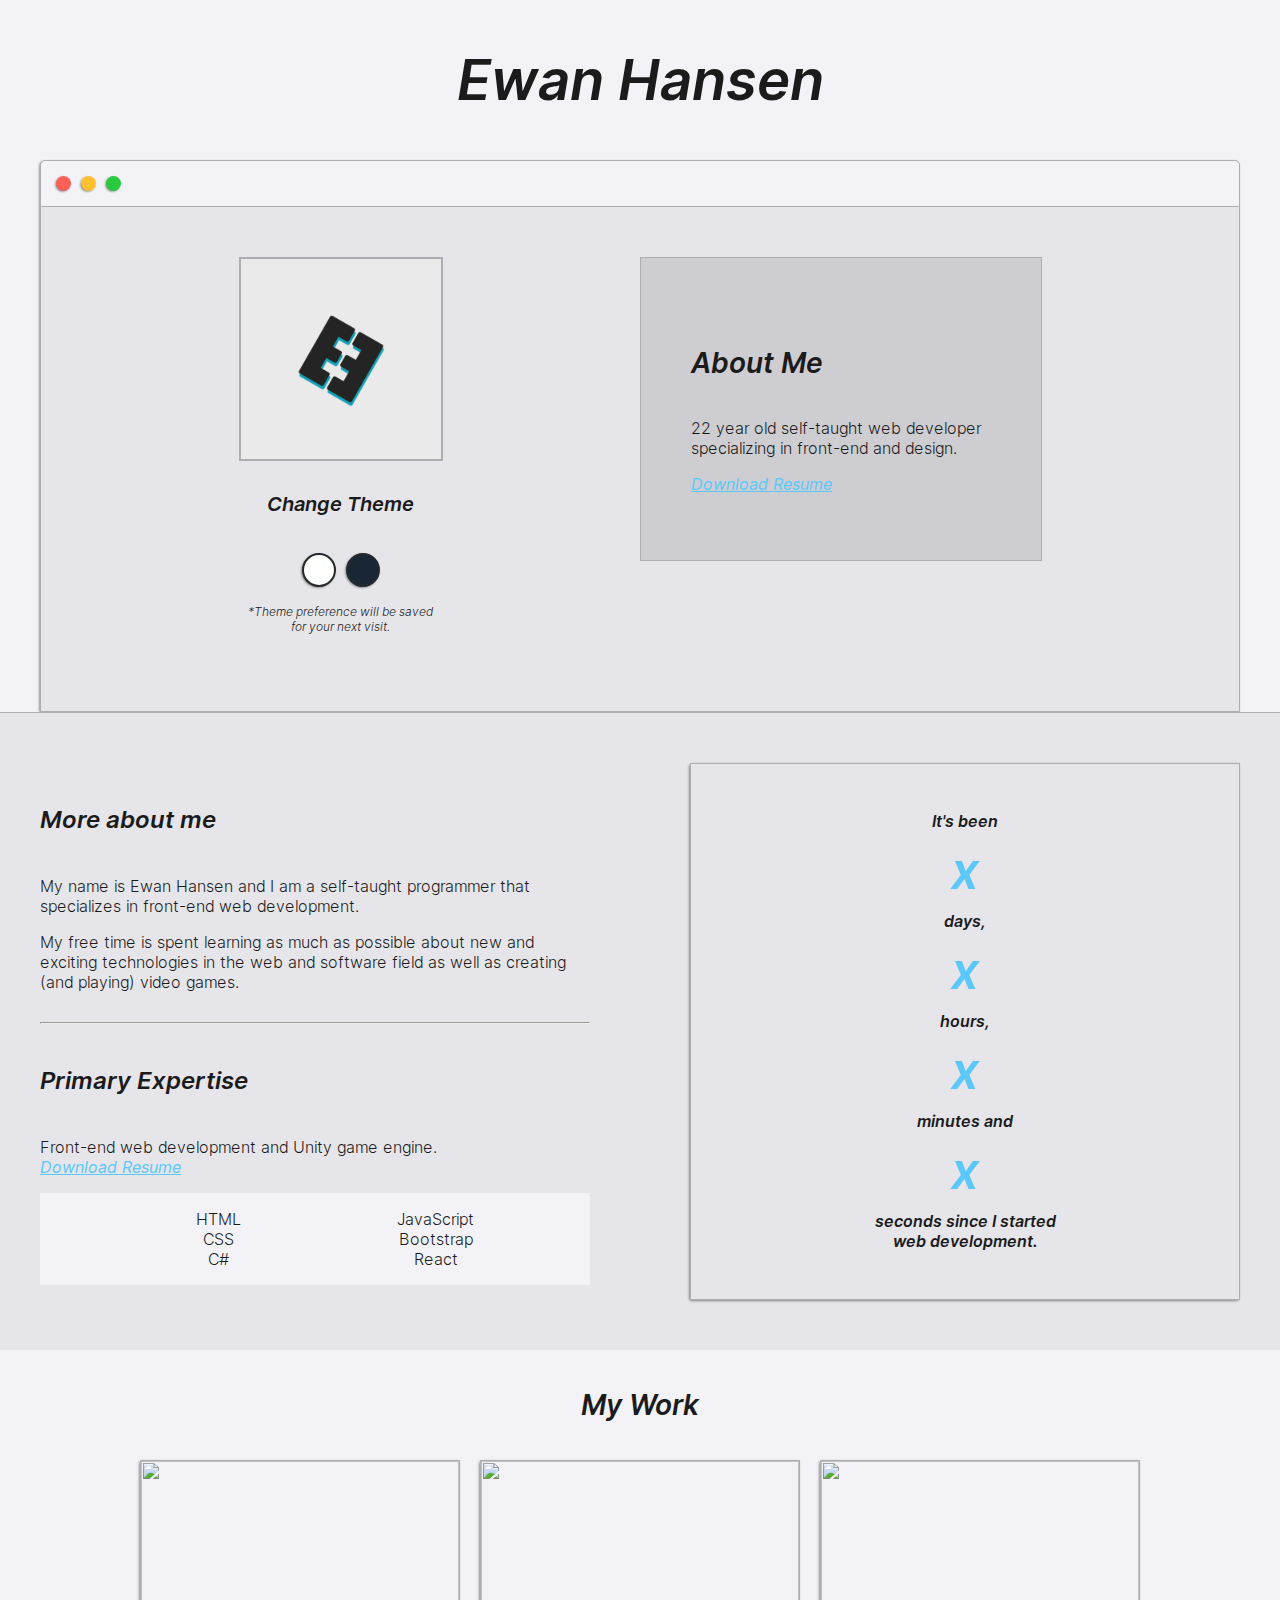
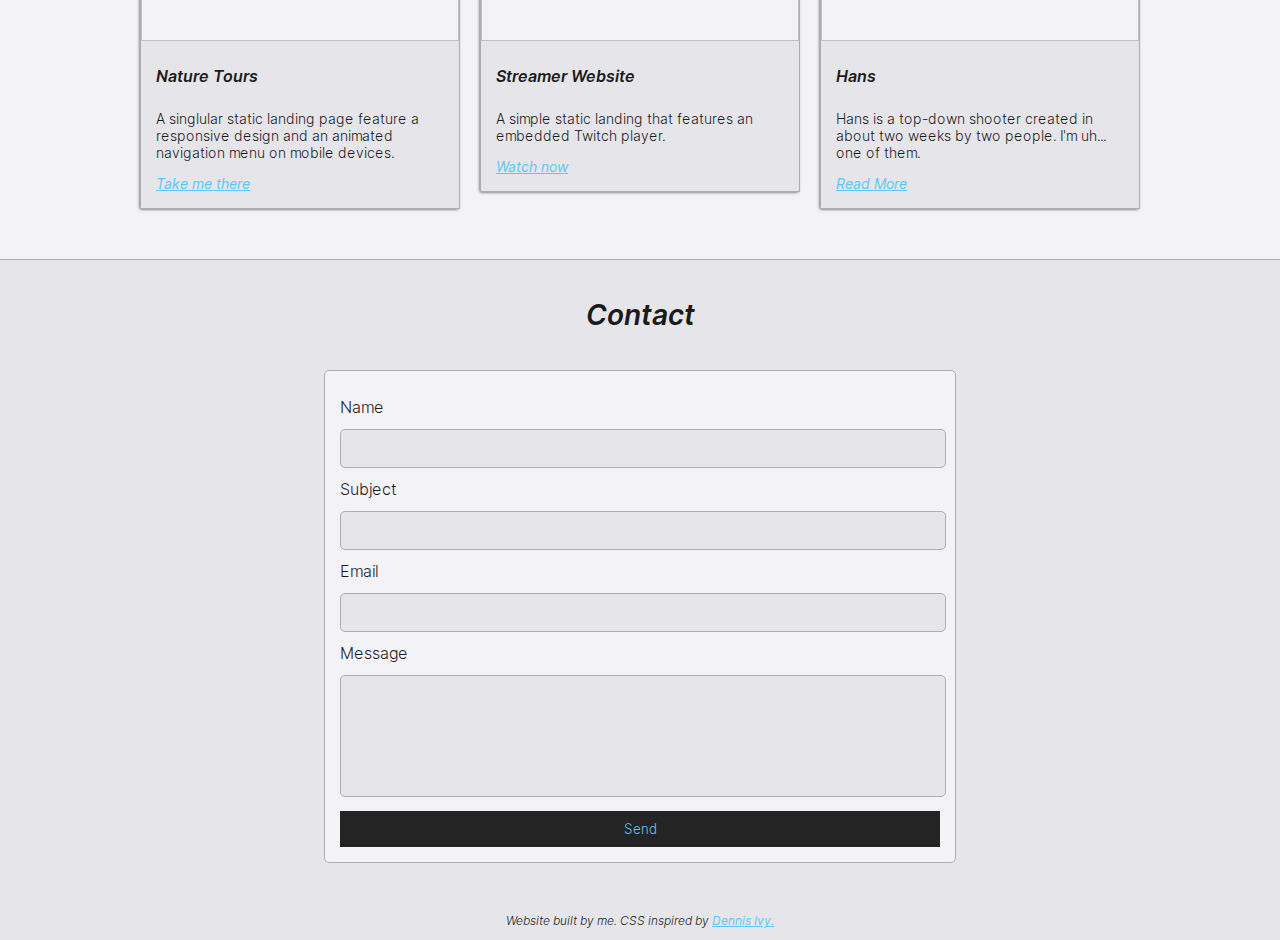
==== commit 092af029: "Update index.html" ====
--- a/index.html
+++ b/index.html
@@ -48,13 +48,13 @@
             </div>
             <ul id="navigation">
               <a target="_blank" href="https://github.com/ewanhansen" id="top-link" class="fab fa-github fa-2x"></a>
-              <a target="_blank" href="./resume.pdf" id="top-link" class="far fa-file fa-2x"></a>
+              <a target="_blank" href="resume.pdf" id="top-link" class="far fa-file fa-2x"></a>
             </ul>
           </div>
 
           <div class=" left-column">
             <img id="profile_pic" src="images/ProfilePictureInverted.png">
-            <h5 style="text-align: center; line-height: 0;">Personalize Theme</h5>
+            <h5 style="text-align: center; line-height: 0;">Change Theme</h5>
 
             <div id="theme-options-wrapper">
               <div data-mode="light" id="light-mode" class="theme-dot"></div>
@@ -67,7 +67,7 @@
           <div class="right-column">
             <div id="preview">
               <h3>About Me</h3>
-              <p>20 year old self-taught web developer specializing in front-end and design.</p>
+              <p>22 year old self-taught web developer specializing in front-end and design.</p>
               <a target="_blank" href="resume.pdf">Download Resume</a></p>
             </div>
           </div>
@@ -112,7 +112,7 @@
             <h6>It's been <span id="days-display">x</span> days, <span id="hours-display">x</span> hours, <span
                 id="minutes-display">x</span> minutes and <span id="seconds-display">x</span> seconds since I
               started<br>
-              learning web development.</h6>
+              web development.</h6>
           </div>
         </div>
       </div>
@@ -135,12 +135,11 @@
         </div>
         <div>
           <div class="post">
-            <img loading="lazy" src="images/this-site-screenshot.png" class="thumbnail">
+            <img loading="lazy" src="images/streamer-site.png" class="thumbnail">
             <div class="post-preview">
-              <h6 class="post-title">This website...</h6>
-              <p class="post-intro">Working on a cool project to put here, this site is always a work in progress. Check
-                back soon.</p>
-              <a href="#">This link does nothing</a>
+              <h6 class="post-title">Streamer Website</h6>
+              <p class="post-intro">A simple static landing that features an embedded Twitch player.</p>
+              <a href="./streamer-site/index.html">Watch now</a>
             </div>
           </div>
         </div>
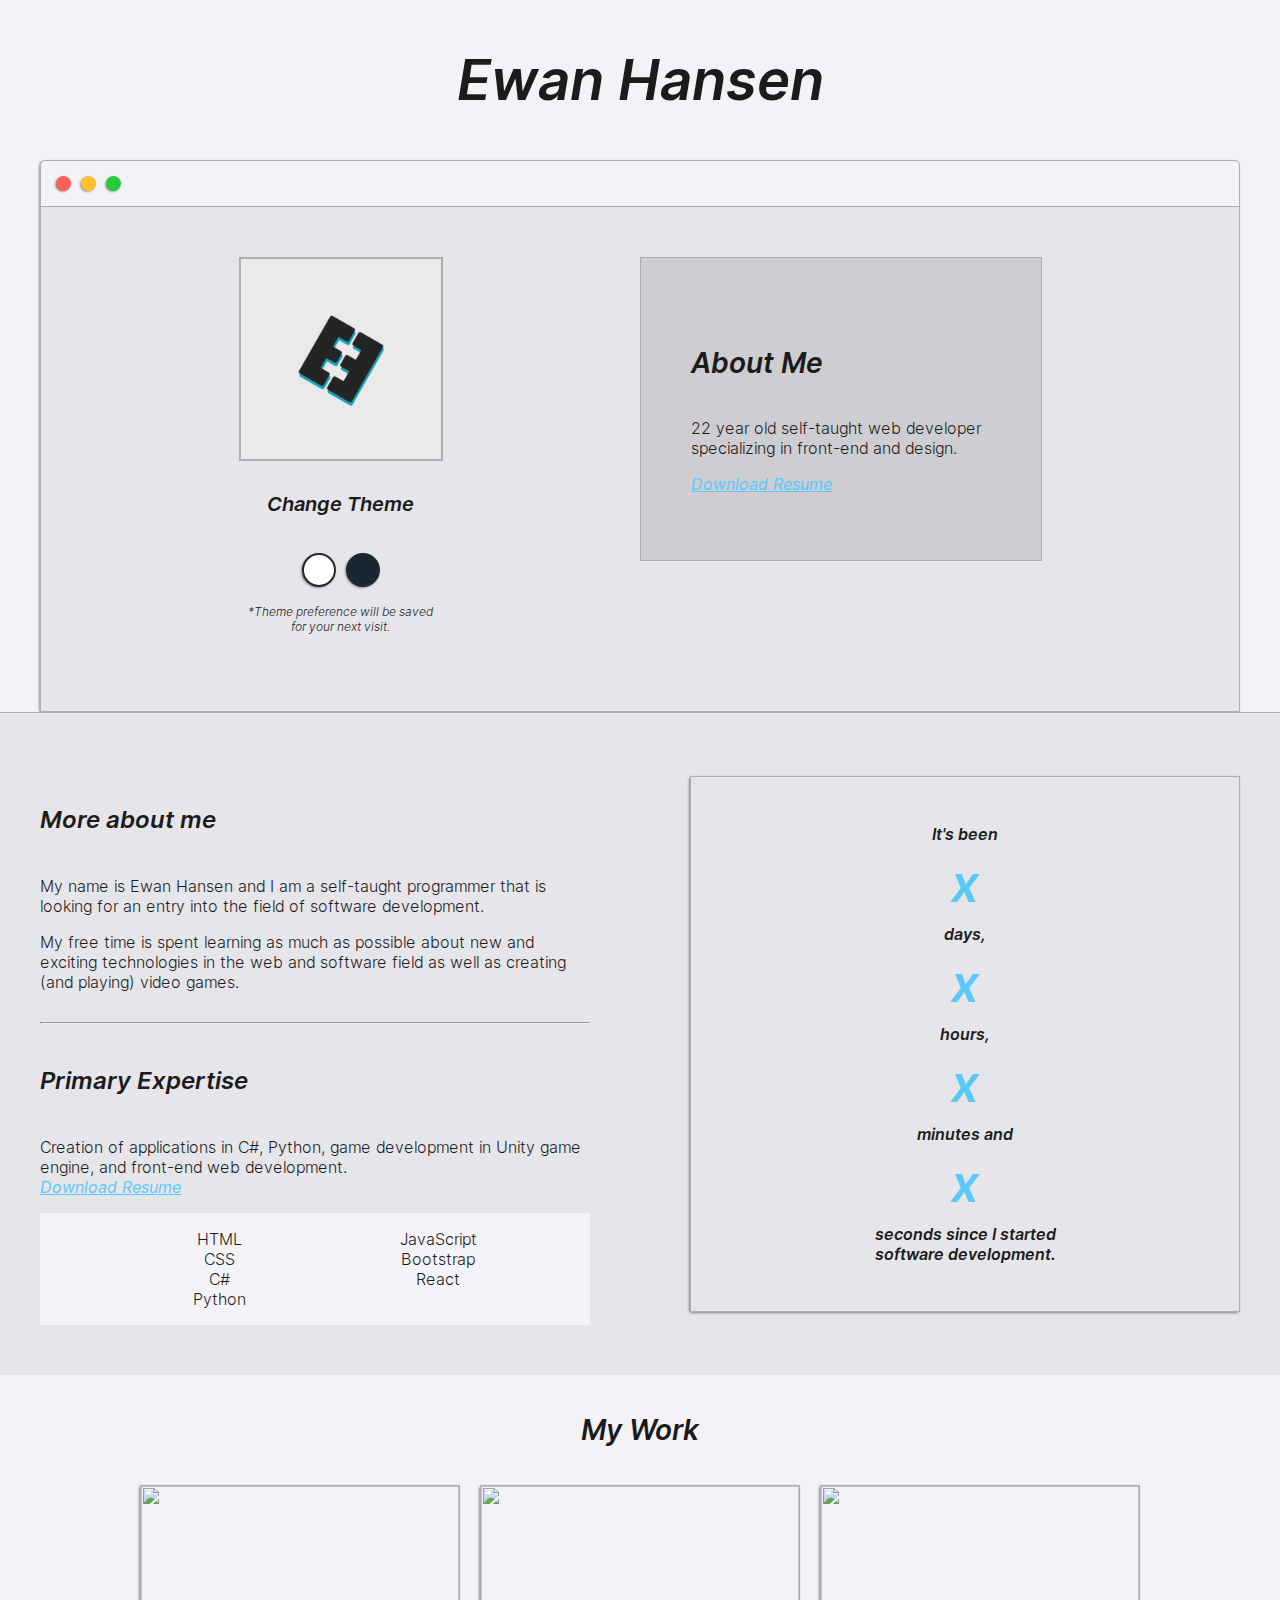
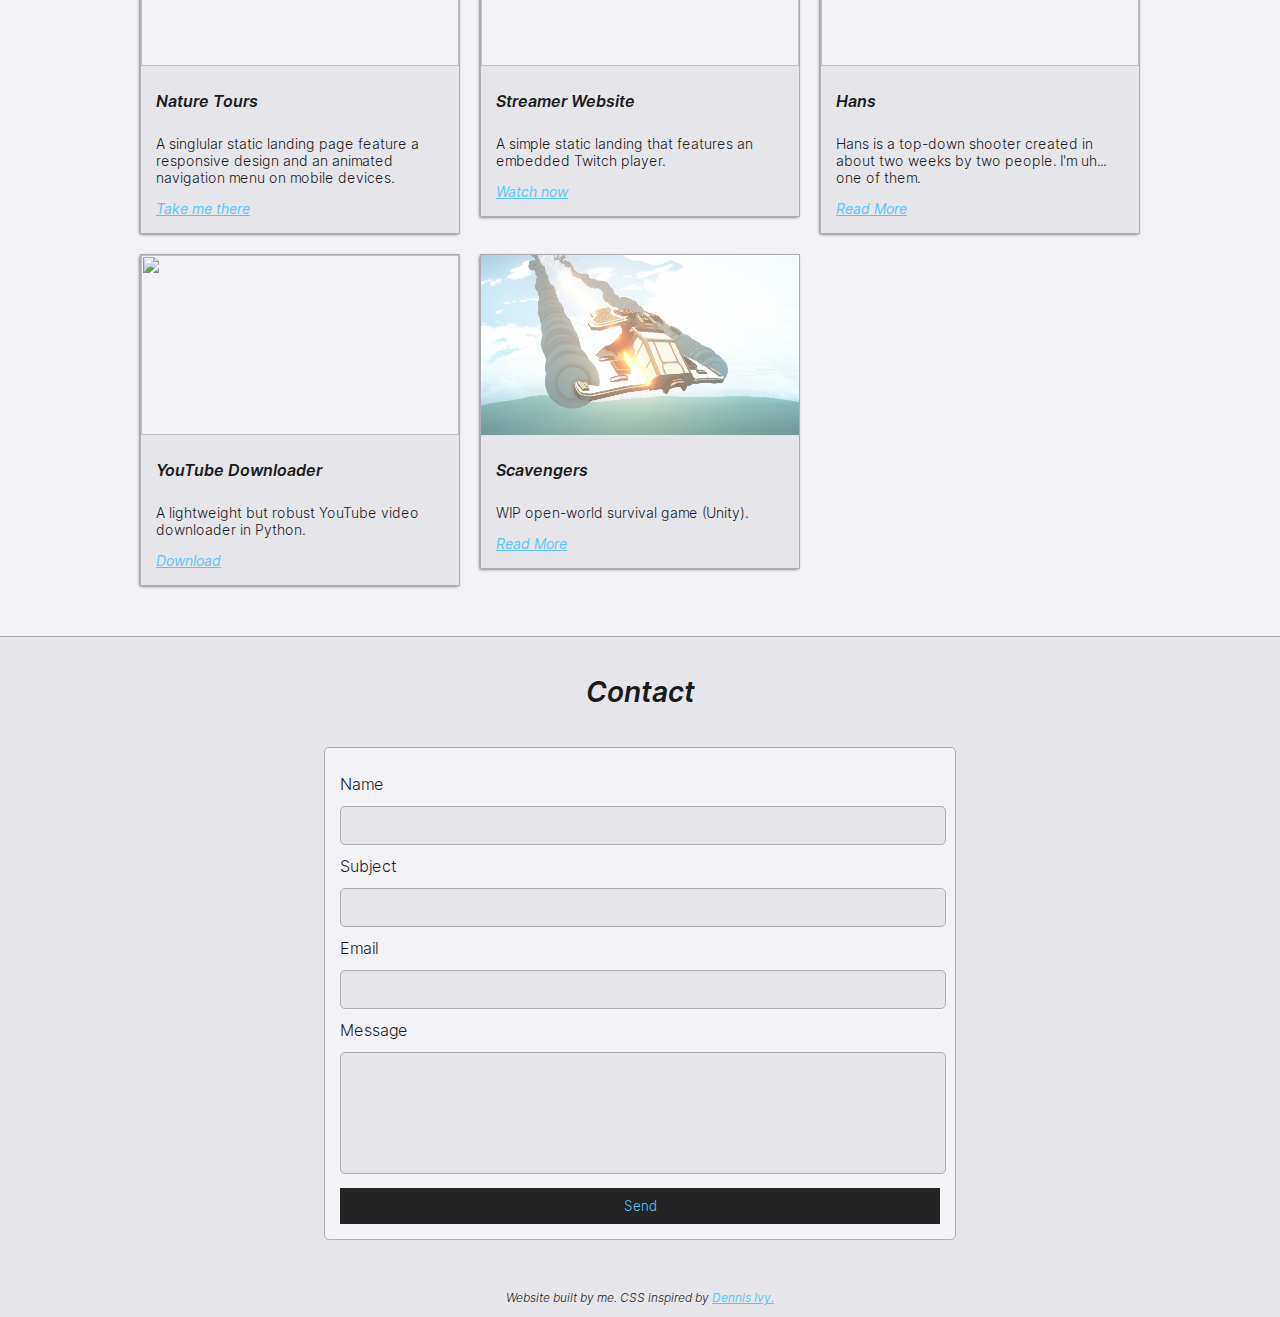
==== commit 12eae3d4: "Added Scavengers page and to Work section." ====
--- a/index.html
+++ b/index.html
@@ -80,8 +80,7 @@
       <div class="about-wrapper">
         <div class="about-me">
           <h4>More about me</h4>
-          <p>My name is Ewan Hansen and I am a self-taught programmer that specializes in
-            front-end web development.</p>
+          <p>My name is Ewan Hansen and I am a self-taught programmer that is looking for an entry into the field of software development.</p>
           <p>My free time is spent learning as much as possible about new and exciting technologies in the web and
             software field
             as well as creating (and playing) video games.
@@ -91,7 +90,7 @@
 
           <h4>Primary Expertise</h4>
 
-          <p>Front-end web development and Unity game engine. <br>
+          <p>Creation of applications in C#, Python, game development in Unity game engine, and front-end web development. <br>
             <a target="_blank" href="resume.pdf">Download Resume</a></p>
 
           <div id="skills">
@@ -99,6 +98,7 @@
               <li>HTML</li>
               <li>CSS</li>
               <li>C#</li>
+              <li>Python</li>
             </ul>
             <ul style="text-align: center;">
               <li>JavaScript</li>
@@ -112,7 +112,7 @@
             <h6>It's been <span id="days-display">x</span> days, <span id="hours-display">x</span> hours, <span
                 id="minutes-display">x</span> minutes and <span id="seconds-display">x</span> seconds since I
               started<br>
-              web development.</h6>
+              software development.</h6>
           </div>
         </div>
       </div>
@@ -155,6 +155,26 @@
             </div>
           </div>
         </div>
+        <div>
+          <div class="post">
+            <img loading="lazy" src="images/youtube-downloader.png" class="thumbnail">
+            <div class="post-preview">
+              <h6 class="post-title">YouTube Downloader</h6>
+              <p class="post-intro">A lightweight but robust YouTube video downloader in Python.</p>
+              <a href="https://github.com/ewanhansen/YoutubeDownloader">Download</a>
+            </div>
+          </div>
+        </div>
+        <div>
+          <div class="post">
+            <img loading="lazy" src="images/scavengers-incoming.png" class="thumbnail">
+            <div class="post-preview">
+              <h6 class="post-title">Scavengers</h6>
+              <p class="post-intro">WIP open-world survival game (Unity).</p>
+              <a href="scavengers.html">Read More</a>
+            </div>
+          </div>
+        </div>
     </div>
     </div>
   </section>
